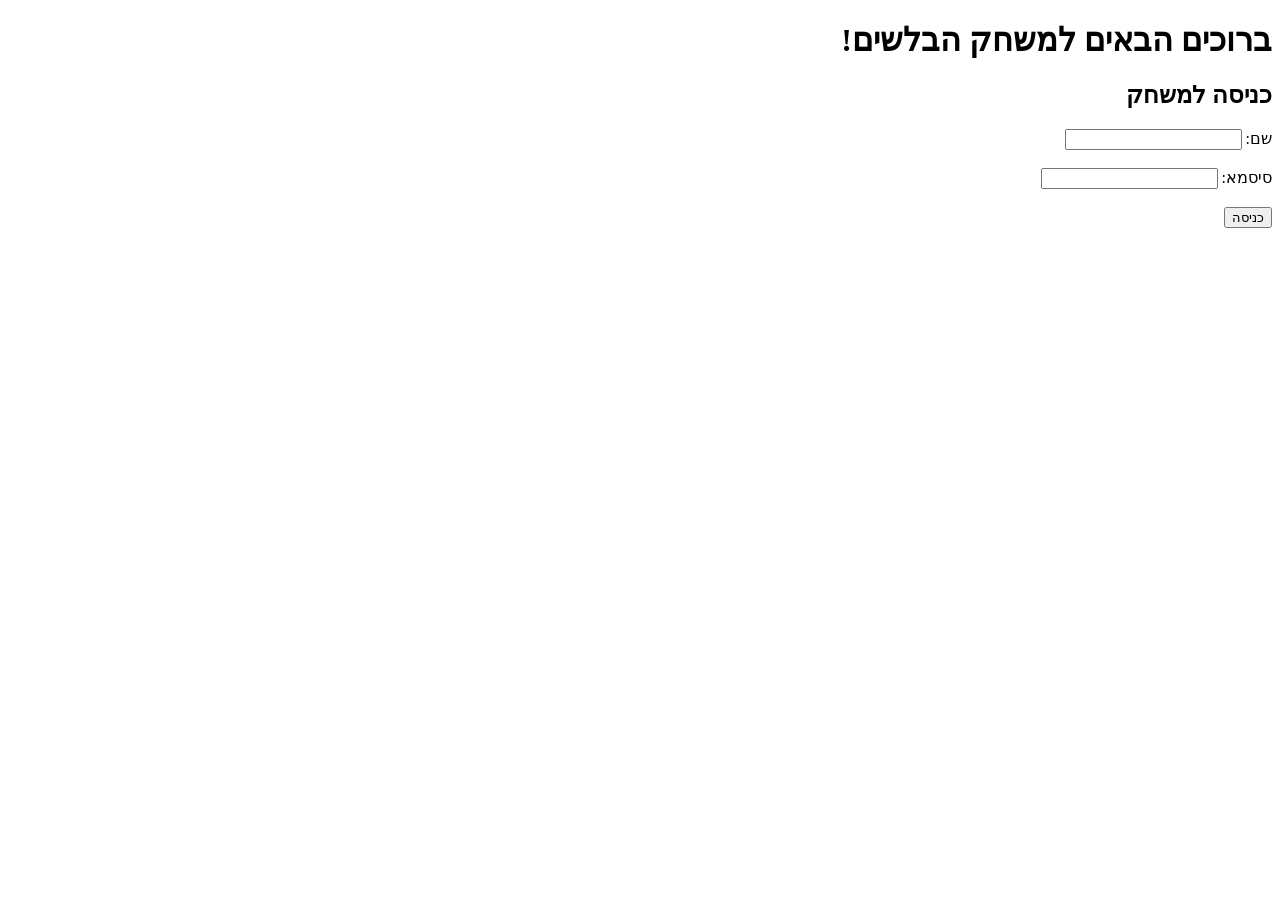
==== index.html @ 68fe9508 "create basic pages" ====
<!DOCTYPE html>
<html lang="en">
<head>
    <meta charset="UTF-8">
    <meta name="viewport" content="width=device-width, initial-scale=1.0">
    <title>Enter</title>
</head>
<body dir="rtl">
    <h1>ברוכים הבאים למשחק הבלשים!</h1>
    <h2>כניסה למשחק</h2>
    <form>

        <label for="name">שם:</label>
        <input type="text"  name="name" id="name" required> <br><br>
        <label for="password">סיסמא:</label>
        <input type="password" name="password" id="password"><br><br>
        <input type="submit" value="כניסה" >

    </form>
</body>
</html>
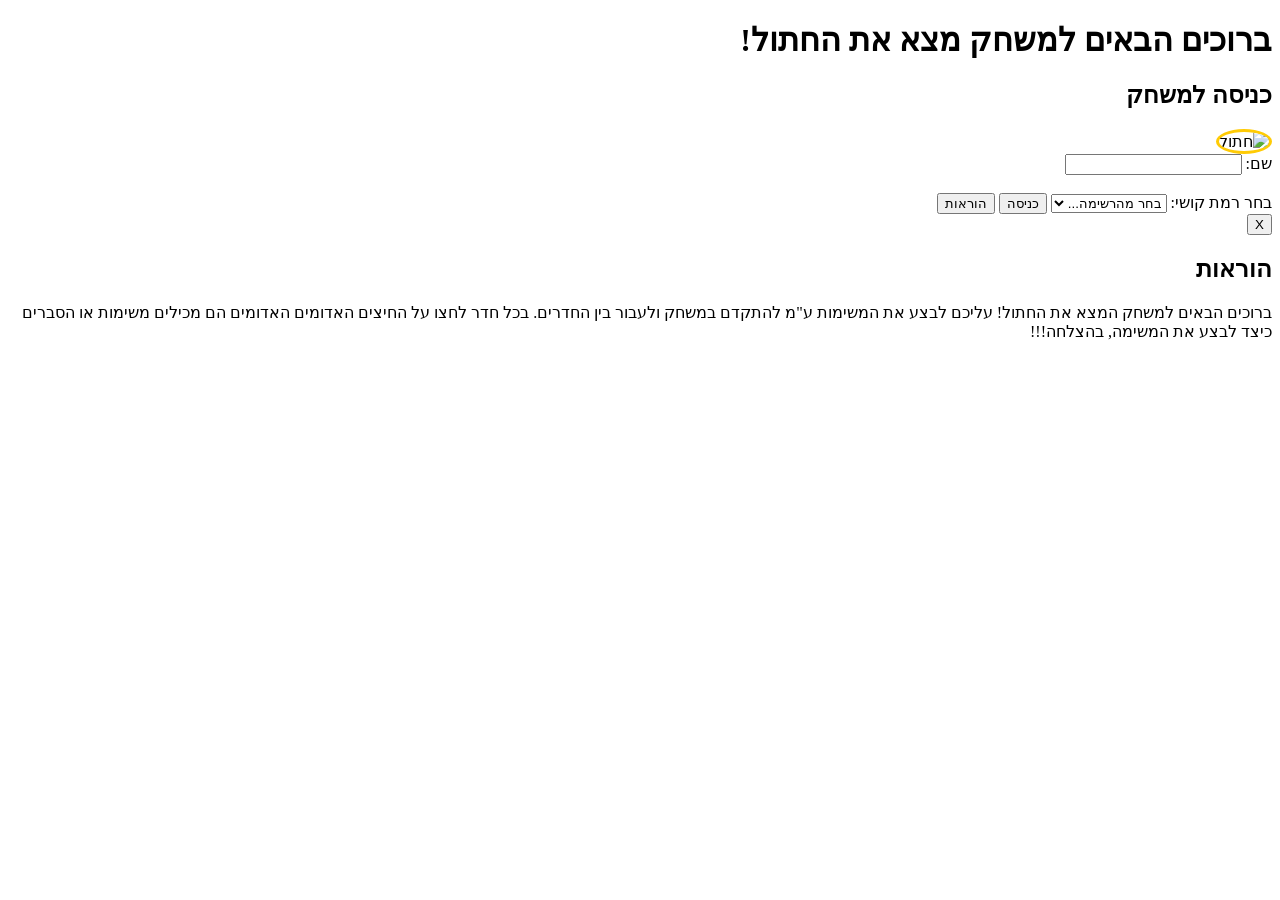
==== commit be617e1c: "Adding modal which contains the instructions in the start page" ====
--- a/index.html
+++ b/index.html
@@ -1,21 +1,41 @@
 <!DOCTYPE html>
 <html lang="en">
+
 <head>
     <meta charset="UTF-8">
     <meta name="viewport" content="width=device-width, initial-scale=1.0">
     <title>Enter</title>
+    <script type="module" src="../script/start.js"></script>
+    <link rel="stylesheet" href="../styles/style3.css">
 </head>
+
 <body dir="rtl">
-    <h1>ברוכים הבאים למשחק הבלשים!</h1>
+    <h1>ברוכים הבאים למשחק מצא את החתול!</h1>
     <h2>כניסה למשחק</h2>
+    <img src="../images/image_03bd37.jpg" alt="חתול" style="width: 100px; border-radius: 50%; border: 3px solid #ffcb05;">
     <form>
 
         <label for="name">שם:</label>
-        <input type="text"  name="name" id="name" required> <br><br>
-        <label for="password">סיסמא:</label>
-        <input type="password" name="password" id="password"><br><br>
-        <input type="submit" value="כניסה" >
+        <input type="text" name="name" id="name" required> <br><br>
+        <label for="difficulty">בחר רמת קושי:</label>
+        <select id="difficulty" name="difficulty">
+            <option value="" disabled selected>בחר מהרשימה...</option>
+            <option value="easy">קל</option>
+            <option value="hard">קשה</option>
+        </select>
+        <input type="submit" id="submit" value="כניסה">
 
+        <button type="button" id="openBtn">הוראות</button>
+        <div id="modal" class="modal-overlay">
+            <div class="modal-box">
+                <button id="closeBtn" class="modal-close">X</button>
+                <h2>הוראות</h2>
+                <p>ברוכים הבאים למשחק המצא את החתול! עליכם לבצע את המשימות ע"מ להתקדם במשחק ולעבור בין החדרים. בכל חדר
+                    לחצו על החיצים האדומים האדומים הם מכילים משימות או הסברים כיצד לבצע את המשימה, בהצלחה!!!</p>
+            </div>
+        </div>
+        <script src="../script/instructions.js"></script>
     </form>
 </body>
+
 </html>
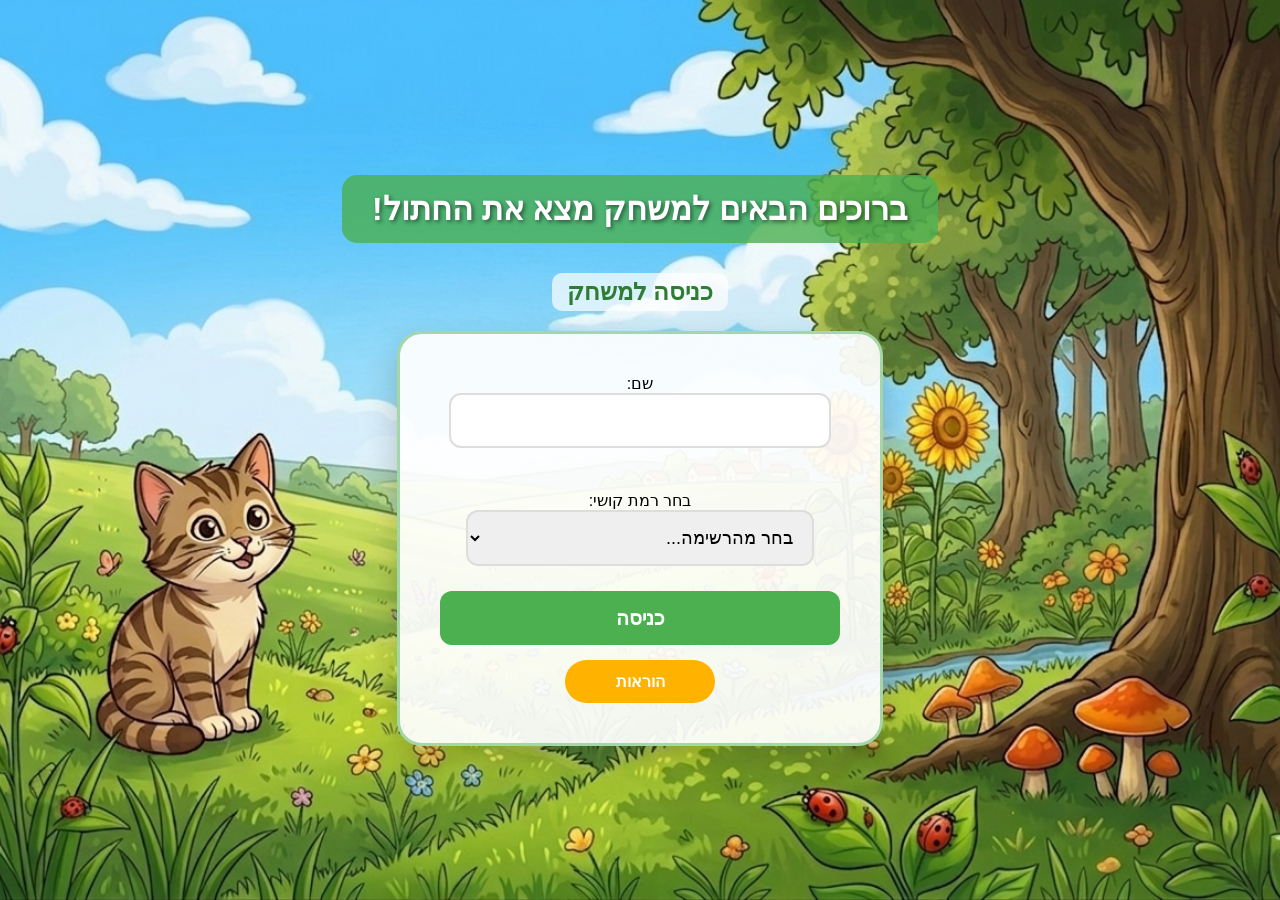
==== commit 9fc710b1: "more styles" ====
--- a/index.html
+++ b/index.html
@@ -12,7 +12,6 @@
 <body dir="rtl">
     <h1>ברוכים הבאים למשחק מצא את החתול!</h1>
     <h2>כניסה למשחק</h2>
-    <img src="../images/image_03bd37.jpg" alt="חתול" style="width: 100px; border-radius: 50%; border: 3px solid #ffcb05;">
     <form>
 
         <label for="name">שם:</label>
--- a/styles/style3.css
+++ b/styles/style3.css
@@ -0,0 +1,178 @@
+/* The overlay (background) */
+.modal-overlay {
+  display: none;
+  position: fixed;
+  left: 0;
+  top: 0;
+  width: 100%;
+  height: 100%;
+  background: rgba(0, 0, 0, 0.5);
+}
+
+/* Show the modal */
+.modal-overlay.show {
+  display: block;
+}
+
+/* The modal box */
+.modal-box {
+  background: white;
+  width: 35%;
+  height: 60%;
+  margin: 100px auto;
+  padding: 20px;
+  border-radius: 10px;
+  position: relative;
+  text-align: center;
+  font-size: 45px;
+  & h2 {
+    color: darkblue;
+        font-weight: bold;
+        margin-bottom: 0;
+  }
+  & p {
+            margin-top: 0;
+
+  }
+}
+
+/* Close button */
+.modal-close {
+  position: absolute;
+  right: 12px;
+  top: 8px;
+  font-size: 24px;
+  border: none;
+  background: none;
+  cursor: pointer;
+      color: red;
+
+}
+
+/* הגדרות רקע ומרכוז */
+body {
+    background-image: url('/images/startIMG.png');
+    background-size: cover;
+    background-position: center;
+    background-attachment: fixed;
+    background-repeat: no-repeat;
+    display: flex;
+    flex-direction: column;
+    align-items: center;
+    justify-content: center;
+    min-height: 100vh;
+    margin: 0;
+    font-family: 'Segoe UI', sans-serif;
+}
+
+/* הסתרת העיגול/תמונה מעל הכותרת */
+body > img {
+    display: none;
+}
+
+/* כותרות ברורות יותר */
+h1 {
+    color: #ffffff;
+    text-shadow: 2px 2px 4px rgba(0,0,0,0.5);
+    background-color: rgba(76, 175, 80, 0.8);
+    padding: 15px 30px;
+    border-radius: 15px;
+    margin-bottom: 10px;
+}
+
+h2 {
+    color: #2e7d32;
+    background-color: rgba(255, 255, 255, 0.7);
+    padding: 5px 15px;
+    border-radius: 10px;
+}
+
+/* טופס גדול ומרווח יותר */
+form {
+    background-color: rgba(255, 255, 255, 0.92);
+    padding: 40px; /* הגדלת המרווח הפנימי */
+    border-radius: 25px;
+    box-shadow: 0 15px 35px rgba(0, 0, 0, 0.2);
+    width: 400px; /* הגדלת רוחב הטופס */
+    text-align: center;
+    border: 3px solid #a5d6a7;
+}
+
+/* שדות קלט גדולים */
+input[type="text"], select {
+    width: 87%;
+    padding: 15px;
+    margin-bottom: 25px;
+    border: 2px solid #ddd;
+    border-radius: 12px;
+    font-size: 18px;
+}
+
+/* כפתור כניסה */
+#submit {
+    background-color: #4caf50;
+    color: white;
+    border: none;
+    padding: 15px;
+    border-radius: 12px;
+    width: 100%;
+    font-size: 20px;
+    font-weight: bold;
+    cursor: pointer;
+    transition: transform 0.2s;
+    margin-bottom: 15px;
+}
+
+#submit:hover {
+    background-color: #388e3c;
+    transform: scale(1.02);
+}
+
+/* כפתור הוראות מעוגל (Pill Shape) */
+#openBtn {
+    background-color: #ffb300;
+    color: white;
+    border: none;
+    padding: 12px 30px;
+    border-radius: 50px; /* הופך אותו למעוגל לגמרי בצדדים */
+    font-size: 16px;
+    font-weight: bold;
+    cursor: pointer;
+    width: auto; /* מאפשר לו להיות בגודל הטקסט */
+    min-width: 150px;
+    transition: background 0.3s;
+}
+
+#openBtn:hover {
+    background-color: #ff8f00;
+}
+
+#playAgainBtn {
+    background-color: #ffb300;
+    color: white;
+    border: none;
+    padding: 15px 40px;
+    border-radius: 50px;
+    font-size: 22px;
+    font-weight: bold;
+    cursor: pointer;
+    box-shadow: 0 4px 15px rgba(0,0,0,0.2);
+    transition: 0.3s;
+}
+
+#playAgainBtn:hover {
+    background-color: #ff8f00;
+    transform: scale(1.05);
+}
+.end-screen {
+    /* שימוש ב-Flexbox למרכוז מושלם */
+    display: flex;
+    flex-direction: column; /* מסדר את האלמנטים אחד מתחת לשני */
+    align-items: center;    /* ממרכז אופקית */
+    justify-content: center; /* ממרכז אנכית */
+    
+    /* הגדרות נוספות כדי שהמסך יתפוס את כל השטח */
+    text-align: center;
+    min-height: 300px;      /* גובה מינימלי למיכל */
+    width: 100%;            /* רוחב מלא */
+}
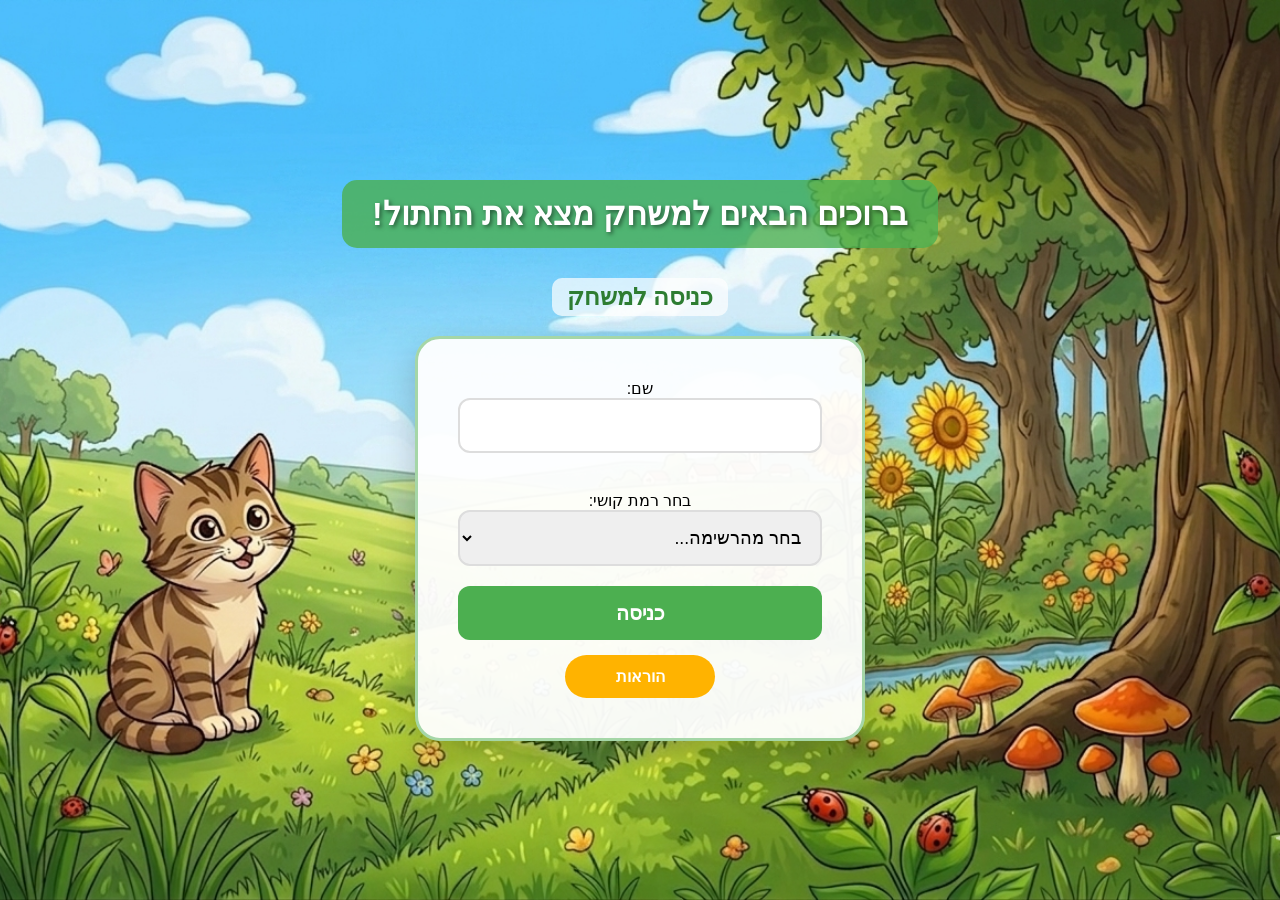
==== commit cde8c868: "icon and responsive" ====
--- a/index.html
+++ b/index.html
@@ -4,7 +4,8 @@
 <head>
     <meta charset="UTF-8">
     <meta name="viewport" content="width=device-width, initial-scale=1.0">
-    <title>Enter</title>
+    <title>מצא את החתול</title>
+    <link rel="icon" type="image/x-icon" href="icon.ico">
     <script type="module" src="../script/start.js"></script>
     <link rel="stylesheet" href="../styles/style3.css">
 </head>
@@ -29,7 +30,7 @@
             <div class="modal-box">
                 <button id="closeBtn" class="modal-close">X</button>
                 <h2>הוראות</h2>
-                <p>ברוכים הבאים למשחק המצא את החתול! עליכם לבצע את המשימות ע"מ להתקדם במשחק ולעבור בין החדרים. בכל חדר
+                <p>ברוכים הבאים למשחק מצא את החתול! עליכם לבצע את המשימות ע"מ להתקדם במשחק ולעבור בין החדרים. בכל חדר
                     לחצו על החיצים האדומים האדומים הם מכילים משימות או הסברים כיצד לבצע את המשימה, בהצלחה!!!</p>
             </div>
         </div>
--- a/styles/style3.css
+++ b/styles/style3.css
@@ -26,9 +26,10 @@
   text-align: center;
   font-size: 45px;
   & h2 {
-    color: darkblue;
+    color: rgb(2, 90, 9);
         font-weight: bold;
         margin-bottom: 0;
+        margin-top: 0;
   }
   & p {
             margin-top: 0;
@@ -89,23 +90,26 @@
 
 /* טופס גדול ומרווח יותר */
 form {
-    background-color: rgba(255, 255, 255, 0.92);
-    padding: 40px; /* הגדלת המרווח הפנימי */
+  background-color: rgba(255, 255, 255, 0.95);
+    padding: 40px;
     border-radius: 25px;
     box-shadow: 0 15px 35px rgba(0, 0, 0, 0.2);
-    width: 400px; /* הגדלת רוחב הטופס */
+    width: 90%; /* גמישות למובייל */
+    max-width: 450px; /* גודל אידיאלי למחשב נייח */
     text-align: center;
     border: 3px solid #a5d6a7;
+    box-sizing: border-box; /* חשוב מאוד למניעת חריגת רוחב */
 }
 
 /* שדות קלט גדולים */
 input[type="text"], select {
-    width: 87%;
+    width: 100%; /* תופס את כל רוחב הפורם */
+    box-sizing: border-box;
     padding: 15px;
-    margin-bottom: 25px;
+    margin-bottom: 20px;
     border: 2px solid #ddd;
     border-radius: 12px;
-    font-size: 18px;
+    font-size: 1.1rem;
 }
 
 /* כפתור כניסה */
@@ -147,7 +151,7 @@
     background-color: #ff8f00;
 }
 
-#playAgainBtn {
+.btns {
     background-color: #ffb300;
     color: white;
     border: none;
@@ -165,14 +169,41 @@
     transform: scale(1.05);
 }
 .end-screen {
-    /* שימוש ב-Flexbox למרכוז מושלם */
     display: flex;
-    flex-direction: column; /* מסדר את האלמנטים אחד מתחת לשני */
-    align-items: center;    /* ממרכז אופקית */
-    justify-content: center; /* ממרכז אנכית */
-    
-    /* הגדרות נוספות כדי שהמסך יתפוס את כל השטח */
+    flex-direction: column;
+    align-items: center;
+    justify-content: center;
     text-align: center;
-    min-height: 300px;      /* גובה מינימלי למיכל */
-    width: 100%;            /* רוחב מלא */
-}+    min-height: 300px;
+    width: 100%;
+    gap: 20px; /* זה יוסיף רווח של 20 פיקסלים בין כל אלמנט */
+}
+@media (min-width: 1400px) {
+    form, .end-screen {
+        padding: 50px;
+    }
+
+    .modal-box {
+        max-width: 800px; /* המודאל יתפרס יותר לרוחב */
+        padding: 40px;
+    }
+
+   
+
+}
+@media (max-width: 1024px) {
+    form {
+        width: 80%; /* תופס יותר מקום מהרוחב בטאבלט */
+        padding: 30px;
+    }
+
+    .modal-box {
+        width: 70%;
+        font-size: 30px; /* הקטנת טקסט המודאל שיתאים למסך */
+    }
+
+    .btns {
+        padding: 12px 30px;
+        font-size: 18px;
+    }
+}
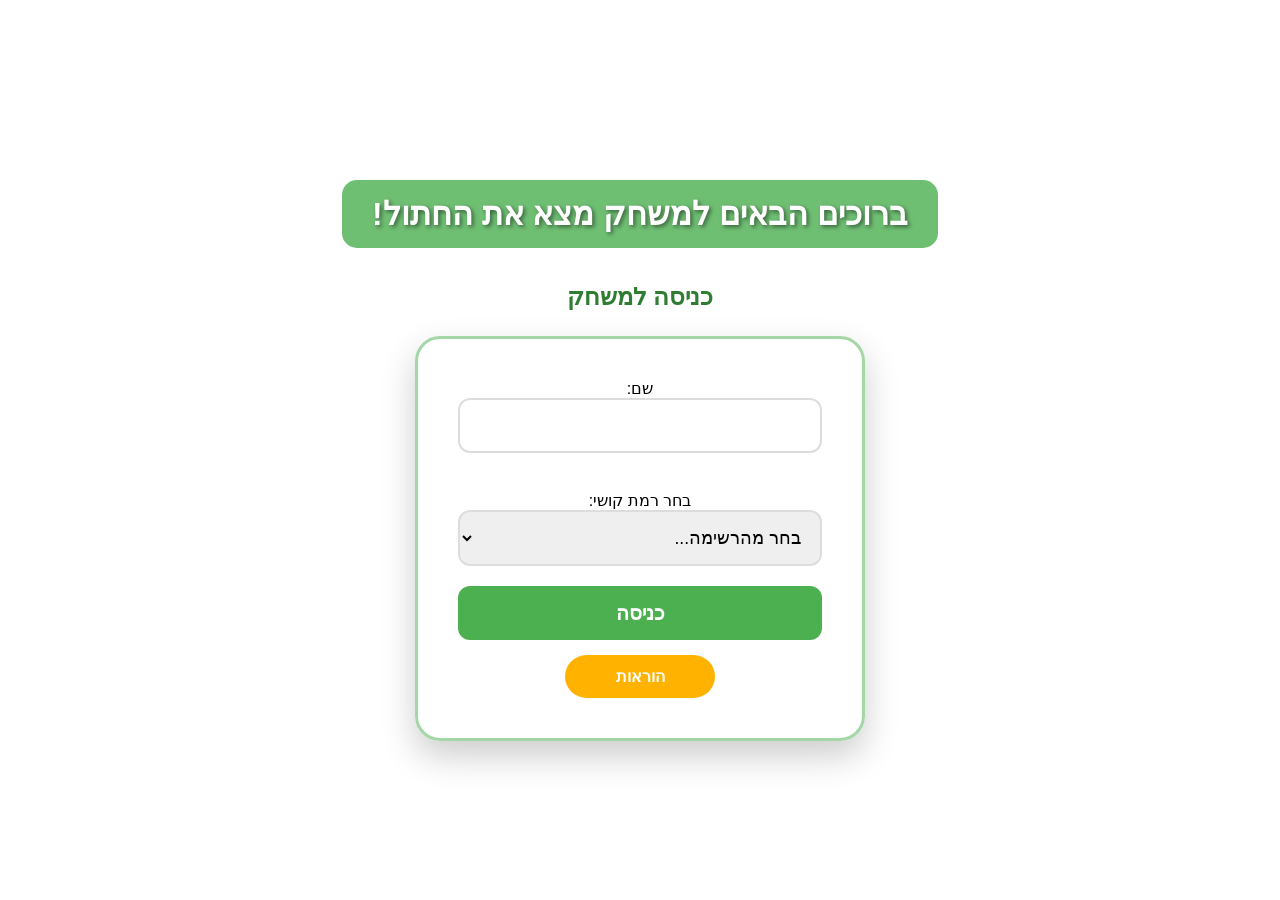
==== commit e304d17a: "finish" ====
--- a/index.html
+++ b/index.html
@@ -6,8 +6,8 @@
     <meta name="viewport" content="width=device-width, initial-scale=1.0">
     <title>מצא את החתול</title>
     <link rel="icon" type="image/x-icon" href="icon.ico">
-    <script type="module" src="../script/start.js"></script>
-    <link rel="stylesheet" href="../styles/style3.css">
+    <script type="module" src="script/start.js"></script>
+    <link rel="stylesheet" href="styles/style3.css">
 </head>
 
 <body dir="rtl">
@@ -34,7 +34,7 @@
                     לחצו על החיצים האדומים האדומים הם מכילים משימות או הסברים כיצד לבצע את המשימה, בהצלחה!!!</p>
             </div>
         </div>
-        <script src="../script/instructions.js"></script>
+        <script src="script/instructions.js"></script>
     </form>
 </body>
 
--- a/styles/style3.css
+++ b/styles/style3.css
@@ -52,7 +52,7 @@
 
 /* הגדרות רקע ומרכוז */
 body {
-    background-image: url('/images/startIMG.png');
+    background-image: url('images/startIMG.png');
     background-size: cover;
     background-position: center;
     background-attachment: fixed;
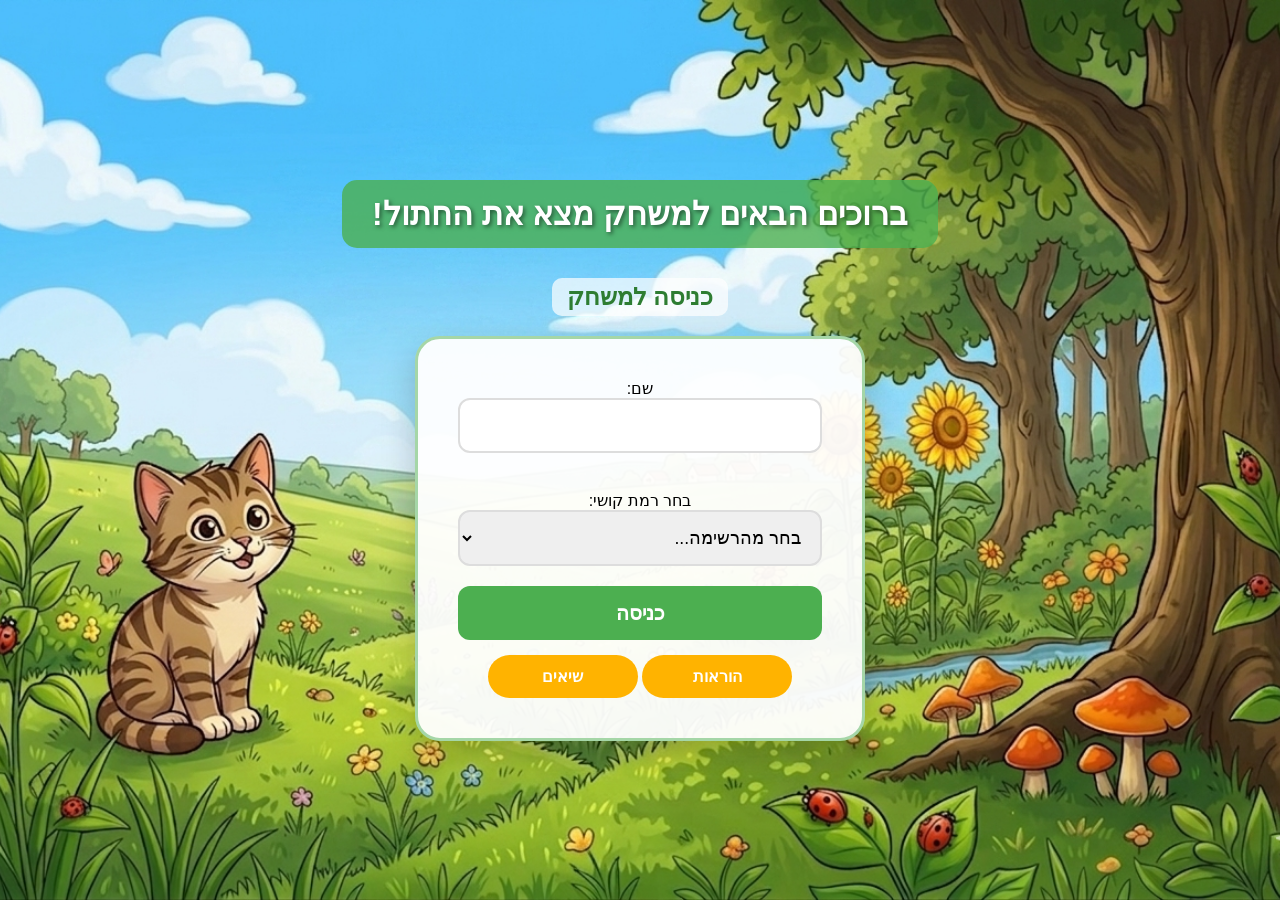
==== commit 5930c798: "finish!!!" ====
--- a/index.html
+++ b/index.html
@@ -26,6 +26,7 @@
         <input type="submit" id="submit" value="כניסה">
 
         <button type="button" id="openBtn">הוראות</button>
+         <button type="button" id="scores">שיאים</button>
         <div id="modal" class="modal-overlay">
             <div class="modal-box">
                 <button id="closeBtn" class="modal-close">X</button>
--- a/styles/style3.css
+++ b/styles/style3.css
@@ -52,7 +52,7 @@
 
 /* הגדרות רקע ומרכוז */
 body {
-    background-image: url('images/startIMG.png');
+    background-image: url('../images/startIMG.png');
     background-size: cover;
     background-position: center;
     background-attachment: fixed;
@@ -146,6 +146,19 @@
     min-width: 150px;
     transition: background 0.3s;
 }
+#scores {
+    background-color: #ffb300;
+    color: white;
+    border: none;
+    padding: 12px 30px;
+    border-radius: 50px; /* הופך אותו למעוגל לגמרי בצדדים */
+    font-size: 16px;
+    font-weight: bold;
+    cursor: pointer;
+    width: auto; /* מאפשר לו להיות בגודל הטקסט */
+    min-width: 150px;
+    transition: background 0.3s;
+}
 
 #openBtn:hover {
     background-color: #ff8f00;
